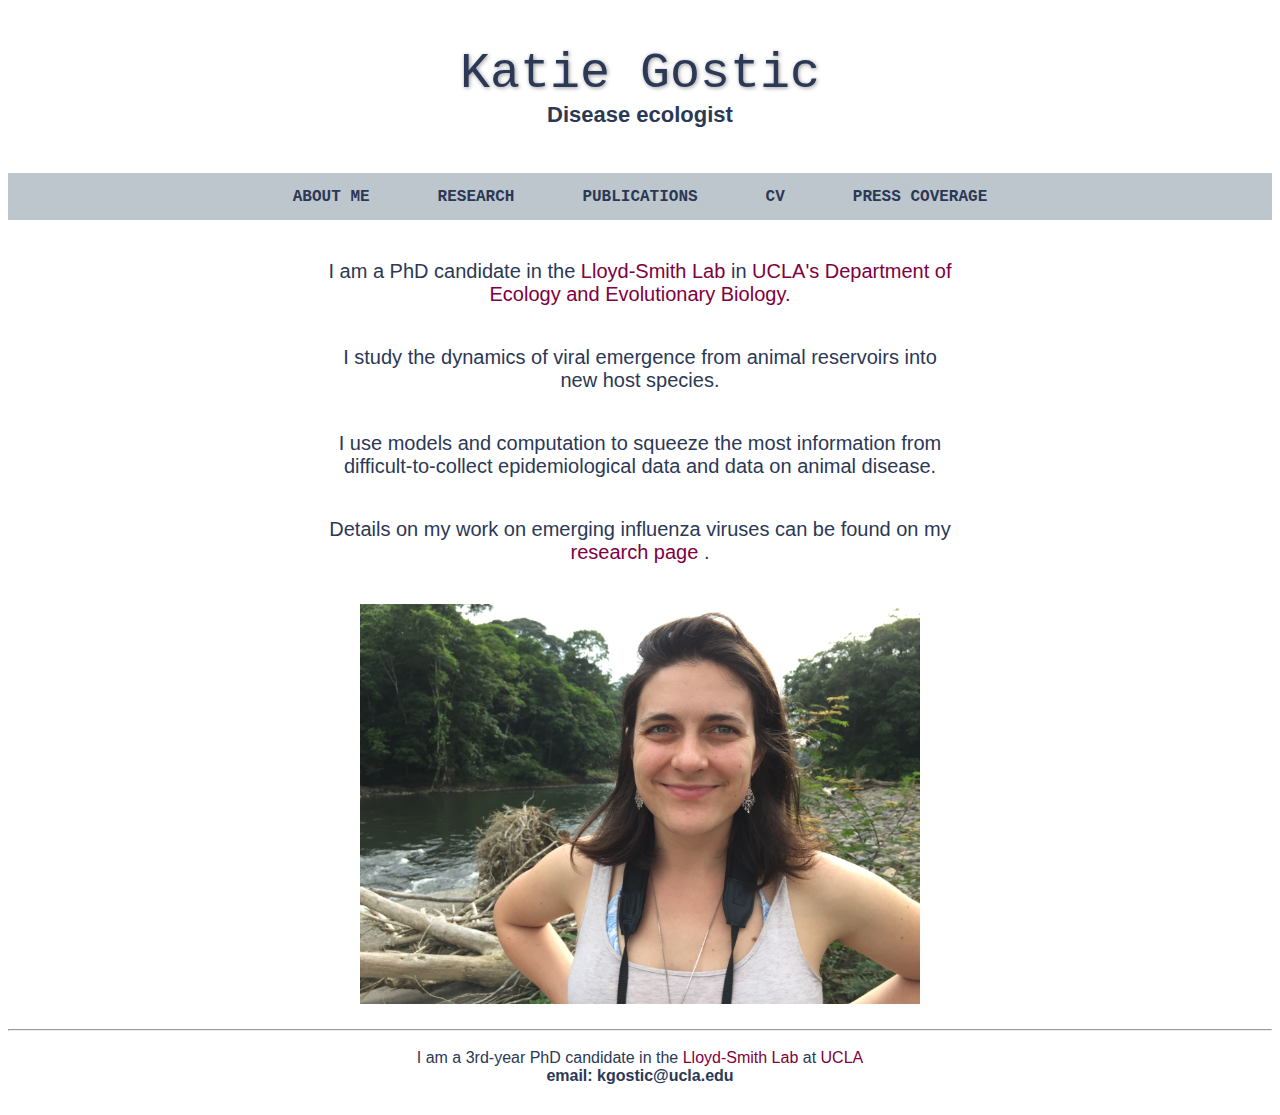
==== aboutme.html @ 04856c0e "Cari's edits" ====
<!DOCTYPE html>
<html>
<head>
  <link rel="stylesheet" href="main.css">
</head>

<body>

  <a href = "index.html">
<div class="top_container">
    <h1> Katie Gostic </h1>
    <h2> Disease ecologist </h2>
</div>
  </a>

<div class="topnav_container">
<ul class="topnav">
  <li><a href="aboutme.html">About me</a></li>
  <li><a href="research.html">Research</a></li>
  <li><a href="publications.html">Publications</a></li>
  <li><a href="cv.htlm">CV</a></li>
  <li><a href="press.html">Press Coverage</a></li>
</ul>
</div>


<p> I am a PhD candidate in the <a href = "https://www.eeb.ucla.edu/Faculty/lloydsmith/">Lloyd-Smith Lab</a> in <a href = "https://www.eeb.ucla.edu/">UCLA's Department of Ecology and Evolutionary Biology.</a> </p>

<p> I study the dynamics of viral emergence from animal reservoirs into new host species. </p>

<p> I use models and computation to squeeze the most information from difficult-to-collect epidemiological data and data on animal disease. </p>

<p> Details on  my work on emerging influenza viruses can be found on my <a href = "research.html"> research page </a>. </p>

<div class = "img_center">
  <img src = "katie_river.jpeg" style = "width:35em; height:25em;"></img>
</div>





<div style="margin-bottom:20px;">
  <hr>
  <p class="plain" style="text-align:center;"> 
    I am a 3rd-year PhD candidate in the <a href = "https://www.eeb.ucla.edu/Faculty/lloydsmith/">Lloyd-Smith Lab</a> at <a href = "https://www.eeb.ucla.edu/">UCLA</a> <br>
    <b>email: kgostic@ucla.edu</b>
  </p>
<div>


</body>
</html>
---- main.css ----
/* Style heading text */
h1 {
  color: #2B3856;
  font-size: 50px;  
  font-family: "Courier New", Courier, monospace; 
  text-align: center;
  text-shadow: 1px 1px 4px #999999;
  padding: 0px;
  margin: 0px;
  font-weight: normal;
}

h2 {
  font-size: 22px;
  font-family: Verdana, Geneva, sans-serif;
  color: #2B3856;
  text-align: center;
  padding: 0px;
  margin: 0px;
}

h2.research {
  font-size: 22px;
  font-family: Verdana, Geneva, sans-serif;
  color: #2B3856;
  text-align: center;
  padding: 0px;
  margin: 40px 25%;
}

h3 {
  font-size: 18px;
  font-weight: bold;
  font-family: Verdana, Geneva, sans-serif;
  color: #2B3856;
  text-align: center;
  padding: 0px;
  margin: 30px 0px;
}

p {
  font-size: 20px;
  font-family: Verdana, Geneva, sans-serif;
  color: #2B3856;
  text-align: center;
  padding: 0px;
  margin: 40px 25%; 
}

p.plain {
  font-size: 16px;
  font-family: Verdana, Geneva, sans-serif;
  color: #2B3856;
  text-align: left;
  padding: 10px;
  margin: 0px; 
}

p.aboutme {
  font-size: 18px;
  font-family: Verdana, Geneva, sans-serif;
  color: #2B3856;
  text-align: center;
  padding: 0px;
  margin: 40px 25%; 
}

p.pubs {
  font-size: 18px;
  font-family: Verdana, Geneva, sans-serif;
  color: #2B3856;
  text-align: left;
  padding: 0px;
  margin: 40px 25%; 
}

p.caption{
  font-size:12px; 
  padding:0px; 
  margin:0px;"
  font-family: Verdana, Geneva, sans-serif;
  color: #2B3856;
  text-align: left;
}

a {
  text-decoration: none;
  color:   #800040
}


a:hover h1, a:hover, a:hover h2{
  color: #bcc6cc;
}

a:hover .research-center-2col {
  background-color: #2B3856;
}

a:hover .research-center-2col h2, a:hover .research-center-2col p {
  color: white;
}

a:hover .research-center-1col {
  background-color: #2B3856;
}

a:hover .research-center-1col h2, a:hover .research-center-1col p {
  color: white;
}



/* Style space around heading text */
.top_container {
padding: 15px 50px;
margin: 30px 25%;
}


/* STYLE THE SPACING AROUND EACH ELEMENT IN THE TOPNAV LIST */
/* Make the options display side-by-side (block would insert line breaks between each button) */
.topnav_container ul li { 
  display: inline; 
  padding: 1em 2em;
}


/* Add pading to the navbar container */
.topnav_container ul li { 

}

/* Style the buttons while hovering over the link */
.topnav_container ul li a:hover {
    color: white;
    text-decoration: none; /* This removes underline */
}

/* STYLE THE ACTUAL TOPNAV LIST */
.topnav { 
    list-style-type: none;   /* Remove bullet symbols */
    margin: 0px;
    padding: 14px 0px;
    overflow: hidden; /* What to do when the screen gets too narrow */
    background-color: #bcc6cc;
}

ul.topnav{ 
  text-align: center; 
}


ul.topnav li a {
    display: inline-block;
    text-align: center;
    color: #2B3856;
    font-family: "Courier New", Courier, monospace;
    font-size: 18 px;
    font-weight: bold;
    text-transform: uppercase;
}

.img_center {
    margin: 25px;
    width: 35em;
    height: 25em;
    display: block;
    margin-left: auto;
    margin-right: auto;
}

.first_col {
    min-width: 300px;
    max-width:400px;
    height:400px;
    float:left;
    margin-left:200px;
    margin-bottom: 150px;
    border: solid black;
}

.second_col {
    min-width: 300px; 
    max-width:400px;
    height: 400px;
    float:left;
    margin-left:200px;
    margin-bottom: 150px;
    border: solid black;
}

 /* Define column setup for research page icons */
.research-edge-col   { 
  width: 16%; 
  float: left; 
  min-height: 200px; 
}

.research-center-1col { 
  width: 62%;
  margin: 1% 2% 0% 2%; 
  float: left; 
  min-height: 200px; 
}

.research-center-2col { 
  width: 29%;
  margin: 1% 2% 0% 2%; 
  float: left; 
  min-height: 200px; 
}

.row::after {
    content: "";
    clear: both;
    display: block;
    width: 100%;
}
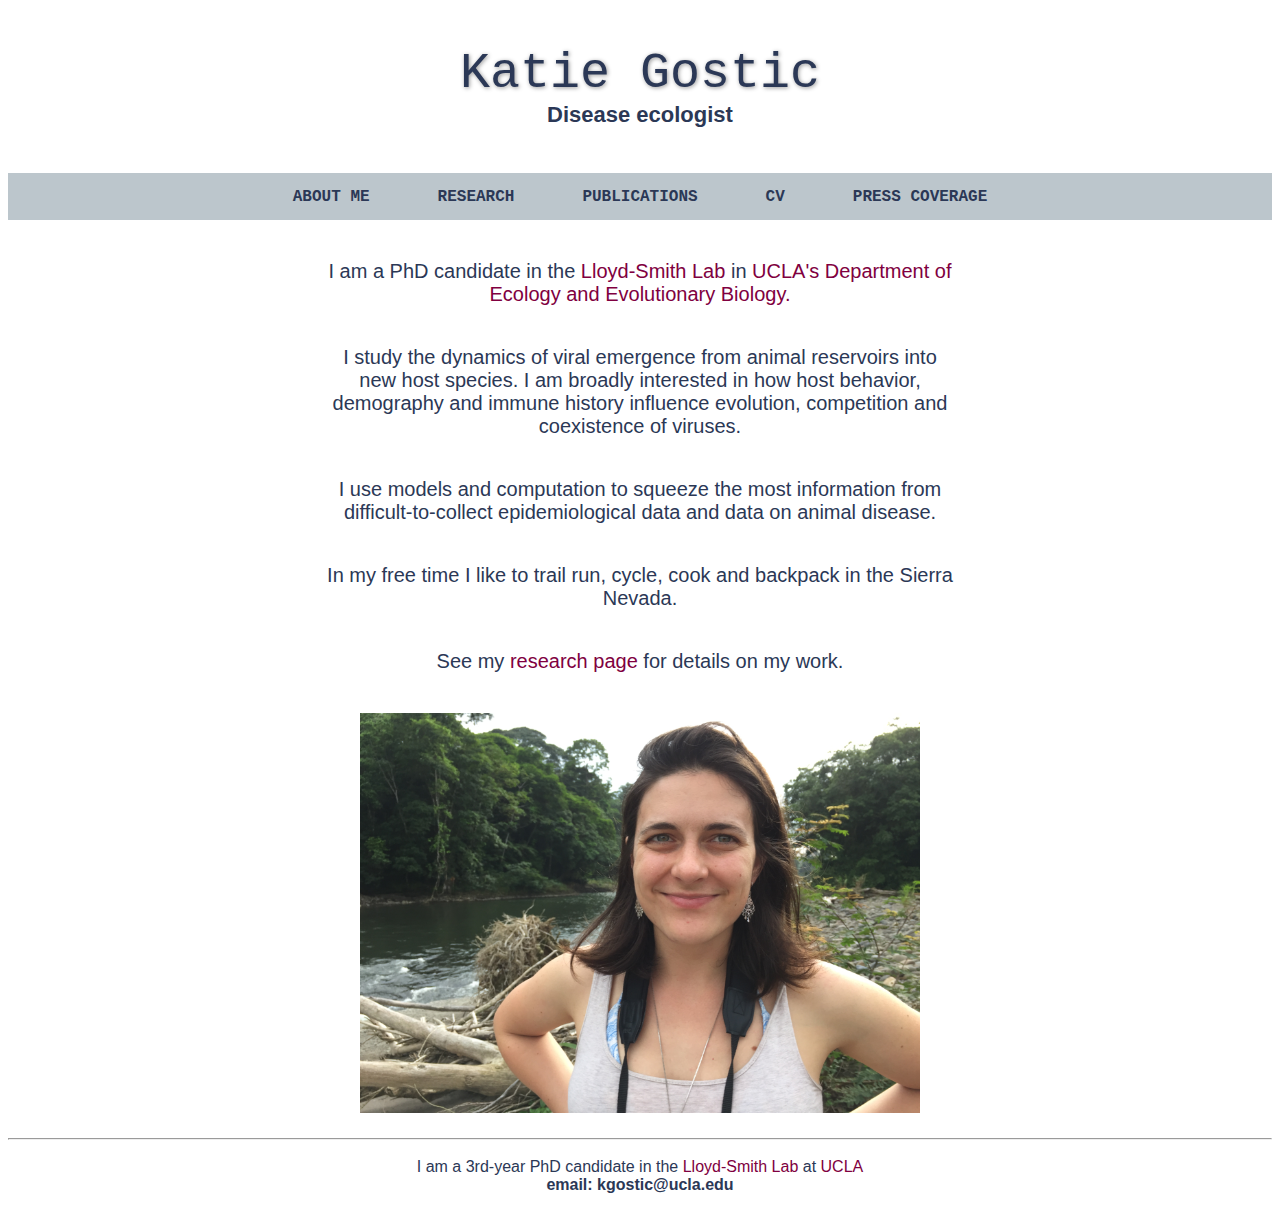
==== commit f6f47d8a: "Changed about" ====
--- a/aboutme.html
+++ b/aboutme.html
@@ -18,7 +18,7 @@
   <li><a href="aboutme.html">About me</a></li>
   <li><a href="research.html">Research</a></li>
   <li><a href="publications.html">Publications</a></li>
-  <li><a href="cv.htlm">CV</a></li>
+  <li><a href="cv.html">CV</a></li>
   <li><a href="press.html">Press Coverage</a></li>
 </ul>
 </div>
@@ -26,11 +26,13 @@
 
 <p> I am a PhD candidate in the <a href = "https://www.eeb.ucla.edu/Faculty/lloydsmith/">Lloyd-Smith Lab</a> in <a href = "https://www.eeb.ucla.edu/">UCLA's Department of Ecology and Evolutionary Biology.</a> </p>
 
-<p> I study the dynamics of viral emergence from animal reservoirs into new host species. </p>
+<p> I study the dynamics of viral emergence from animal reservoirs into new host species. I am broadly interested in how host behavior, demography and immune history influence evolution, competition and coexistence of viruses.</p>
 
 <p> I use models and computation to squeeze the most information from difficult-to-collect epidemiological data and data on animal disease. </p>
 
-<p> Details on  my work on emerging influenza viruses can be found on my <a href = "research.html"> research page </a>. </p>
+<p> In my free time I like to trail run, cycle, cook and backpack in the Sierra Nevada. </p> 
+
+<p> See my <a href = "research.html"> research page </a> for details on my work. </p>
 
 <div class = "img_center">
   <img src = "katie_river.jpeg" style = "width:35em; height:25em;"></img>
--- a/main.css
+++ b/main.css
@@ -94,20 +94,22 @@
 }
 
 a:hover .research-center-2col {
-  background-color: #2B3856;
-}
+  background-color: #bcc6cc;
+}
+
 
 a:hover .research-center-2col h2, a:hover .research-center-2col p {
-  color: white;
+  color: #2B3856;
 }
 
 a:hover .research-center-1col {
-  background-color: #2B3856;
-}
+  background-color: #bcc6cc;
+}
+
 
 a:hover .research-center-1col h2, a:hover .research-center-1col p {
-  color: white;
-}
+  color: #2B3856;
+} 
 
 
 
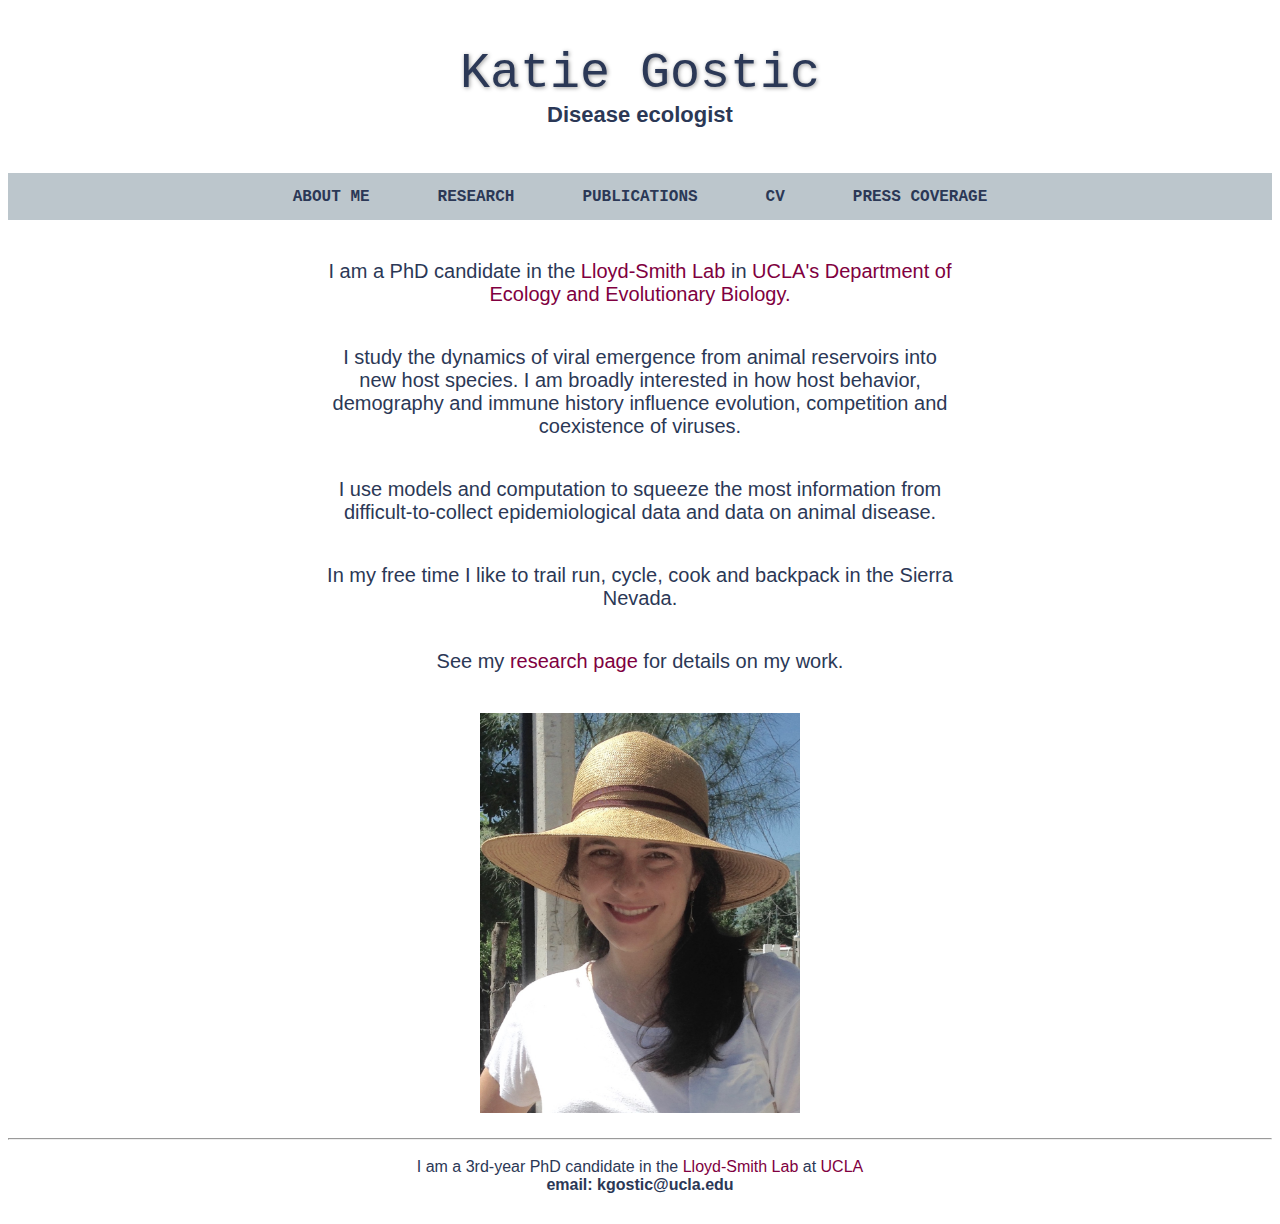
==== commit c79c2a96: "Figure centering" ====
--- a/aboutme.html
+++ b/aboutme.html
@@ -35,7 +35,7 @@
 <p> See my <a href = "research.html"> research page </a> for details on my work. </p>
 
 <div class = "img_center">
-  <img src = "katie_river.jpeg" style = "width:35em; height:25em;"></img>
+  <img src = "katie_river.jpeg" style = "width:20em; height:25em;"></img>
 </div>
 
 
--- a/main.css
+++ b/main.css
@@ -165,7 +165,7 @@
 
 .img_center {
     margin: 25px;
-    width: 35em;
+    width: 20em;
     height: 25em;
     display: block;
     margin-left: auto;
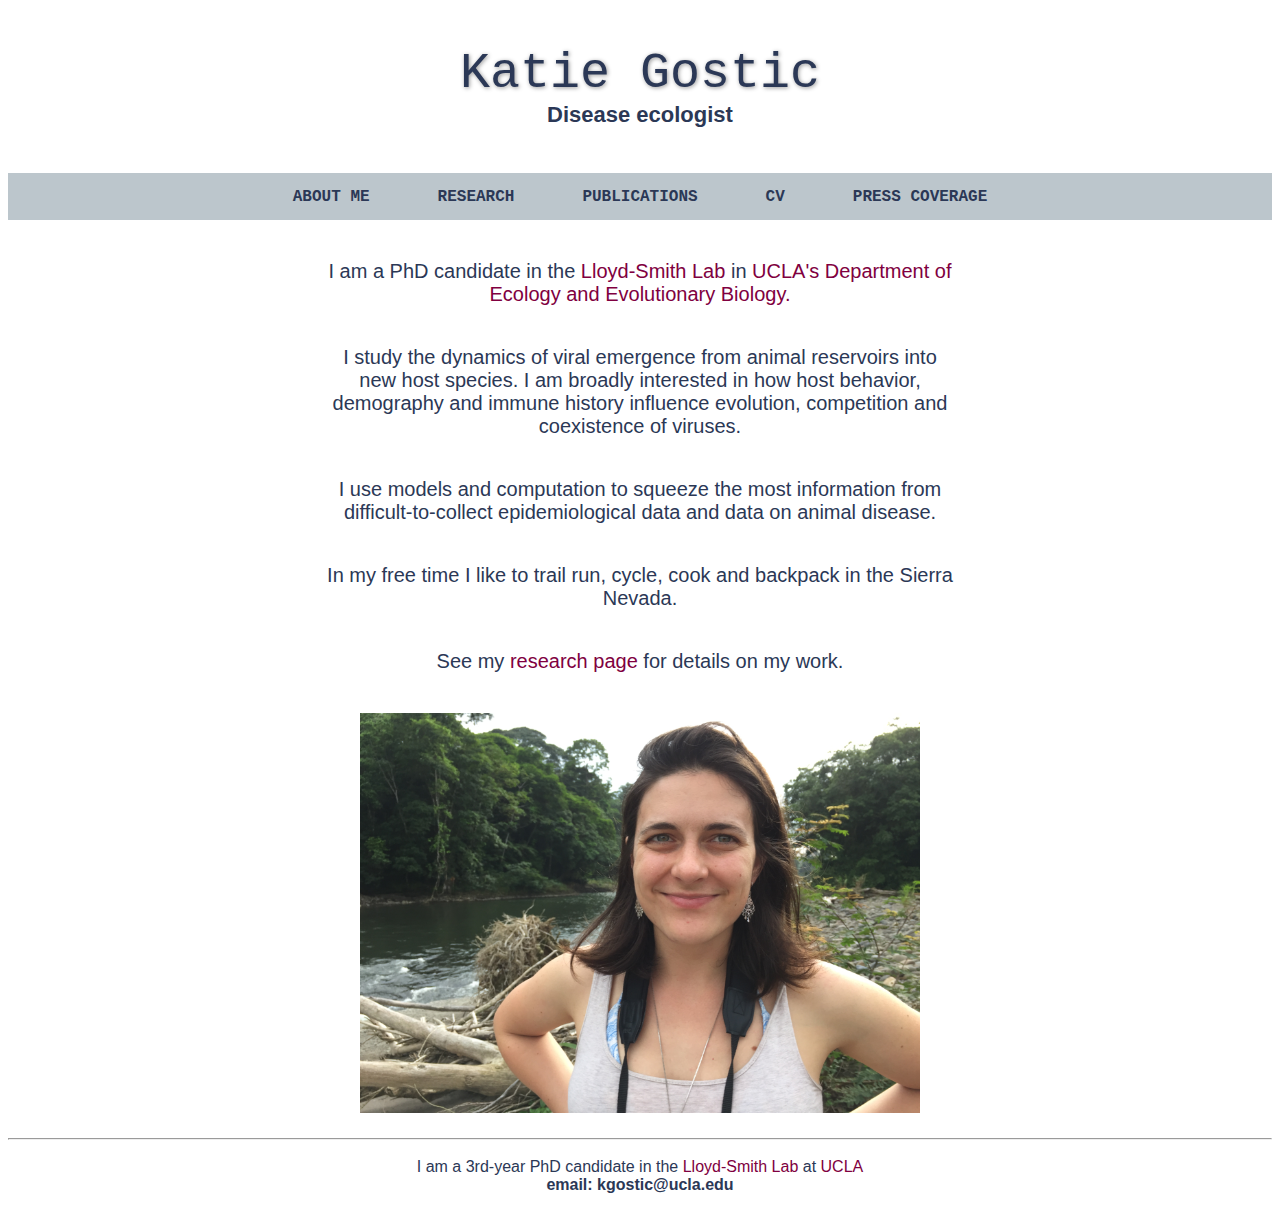
==== commit 61598c21: "Fixed an issue with photo size on the aboutme page" ====
--- a/aboutme.html
+++ b/aboutme.html
@@ -1,56 +1,56 @@
-<!DOCTYPE html>
-<html>
-<head>
-  <link rel="stylesheet" href="main.css">
-</head>
-
-<body>
-
-  <a href = "index.html">
-<div class="top_container">
-    <h1> Katie Gostic </h1>
-    <h2> Disease ecologist </h2>
-</div>
-  </a>
-
-<div class="topnav_container">
-<ul class="topnav">
-  <li><a href="aboutme.html">About me</a></li>
-  <li><a href="research.html">Research</a></li>
-  <li><a href="publications.html">Publications</a></li>
-  <li><a href="cv.html">CV</a></li>
-  <li><a href="press.html">Press Coverage</a></li>
-</ul>
-</div>
-
-
-<p> I am a PhD candidate in the <a href = "https://www.eeb.ucla.edu/Faculty/lloydsmith/">Lloyd-Smith Lab</a> in <a href = "https://www.eeb.ucla.edu/">UCLA's Department of Ecology and Evolutionary Biology.</a> </p>
-
-<p> I study the dynamics of viral emergence from animal reservoirs into new host species. I am broadly interested in how host behavior, demography and immune history influence evolution, competition and coexistence of viruses.</p>
-
-<p> I use models and computation to squeeze the most information from difficult-to-collect epidemiological data and data on animal disease. </p>
-
-<p> In my free time I like to trail run, cycle, cook and backpack in the Sierra Nevada. </p> 
-
-<p> See my <a href = "research.html"> research page </a> for details on my work. </p>
-
-<div class = "img_center">
-  <img src = "katie_river.jpeg" style = "width:20em; height:25em;"></img>
-</div>
-
-
-
-
-
-<div style="margin-bottom:20px;">
-  <hr>
-  <p class="plain" style="text-align:center;"> 
-    I am a 3rd-year PhD candidate in the <a href = "https://www.eeb.ucla.edu/Faculty/lloydsmith/">Lloyd-Smith Lab</a> at <a href = "https://www.eeb.ucla.edu/">UCLA</a> <br>
-    <b>email: kgostic@ucla.edu</b>
-  </p>
-<div>
-
-
-</body>
-</html>
-
+<!DOCTYPE html>
+<html>
+<head>
+  <link rel="stylesheet" href="main.css">
+</head>
+
+<body>
+
+  <a href = "index.html">
+<div class="top_container">
+    <h1> Katie Gostic </h1>
+    <h2> Disease ecologist </h2>
+</div>
+  </a>
+
+<div class="topnav_container">
+<ul class="topnav">
+  <li><a href="aboutme.html">About me</a></li>
+  <li><a href="research.html">Research</a></li>
+  <li><a href="publications.html">Publications</a></li>
+  <li><a href="cv.html">CV</a></li>
+  <li><a href="press.html">Press Coverage</a></li>
+</ul>
+</div>
+
+
+<p> I am a PhD candidate in the <a href = "https://www.eeb.ucla.edu/Faculty/lloydsmith/">Lloyd-Smith Lab</a> in <a href = "https://www.eeb.ucla.edu/">UCLA's Department of Ecology and Evolutionary Biology.</a> </p>
+
+<p> I study the dynamics of viral emergence from animal reservoirs into new host species. I am broadly interested in how host behavior, demography and immune history influence evolution, competition and coexistence of viruses.</p>
+
+<p> I use models and computation to squeeze the most information from difficult-to-collect epidemiological data and data on animal disease. </p>
+
+<p> In my free time I like to trail run, cycle, cook and backpack in the Sierra Nevada. </p> 
+
+<p> See my <a href = "research.html"> research page </a> for details on my work. </p>
+
+<div class = "img_center">
+  <img src = "katie_river.jpeg" style = "width:35em; height:25em;"></img>
+</div>
+
+
+
+
+
+<div style="margin-bottom:20px;">
+  <hr>
+  <p class="plain" style="text-align:center;"> 
+    I am a 3rd-year PhD candidate in the <a href = "https://www.eeb.ucla.edu/Faculty/lloydsmith/">Lloyd-Smith Lab</a> at <a href = "https://www.eeb.ucla.edu/">UCLA</a> <br>
+    <b>email: kgostic@ucla.edu</b>
+  </p>
+<div>
+
+
+</body>
+</html>
+
--- a/main.css
+++ b/main.css
@@ -165,7 +165,7 @@
 
 .img_center {
     margin: 25px;
-    width: 20em;
+    width: 35em;
     height: 25em;
     display: block;
     margin-left: auto;
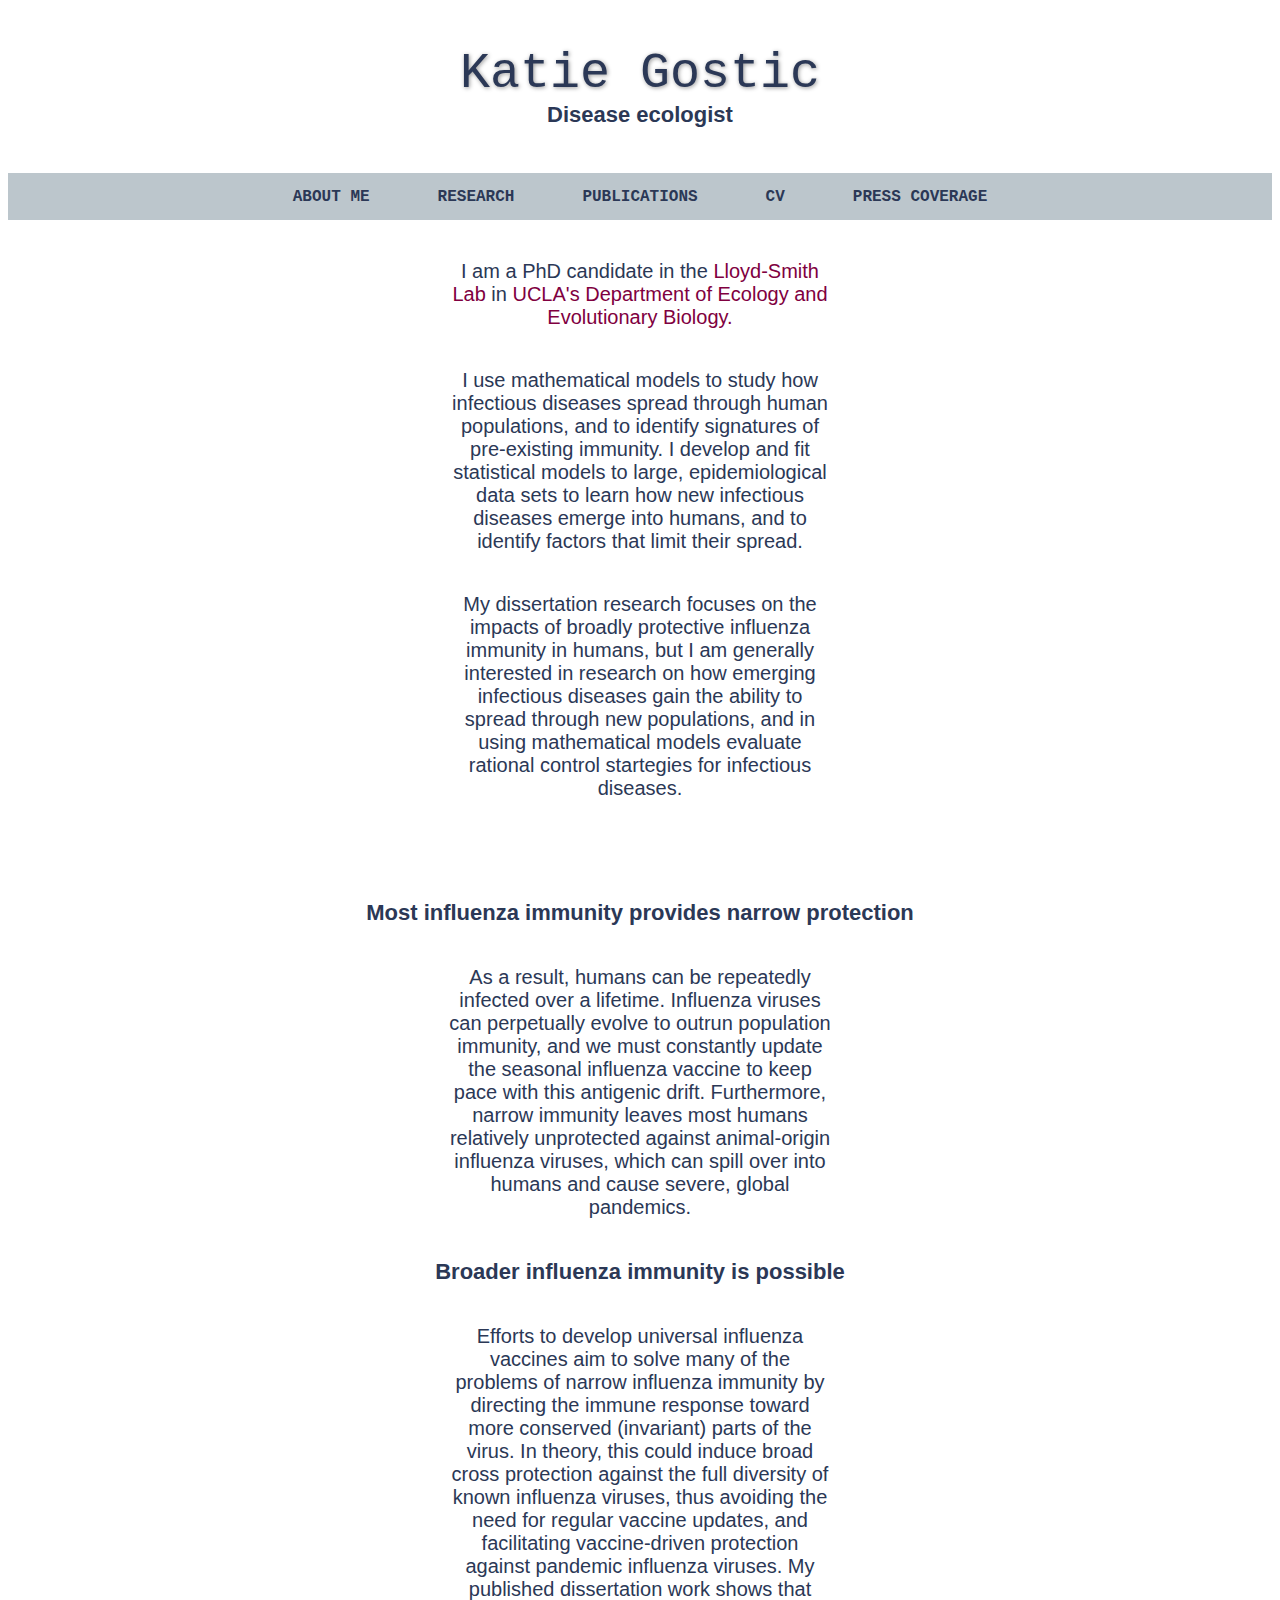
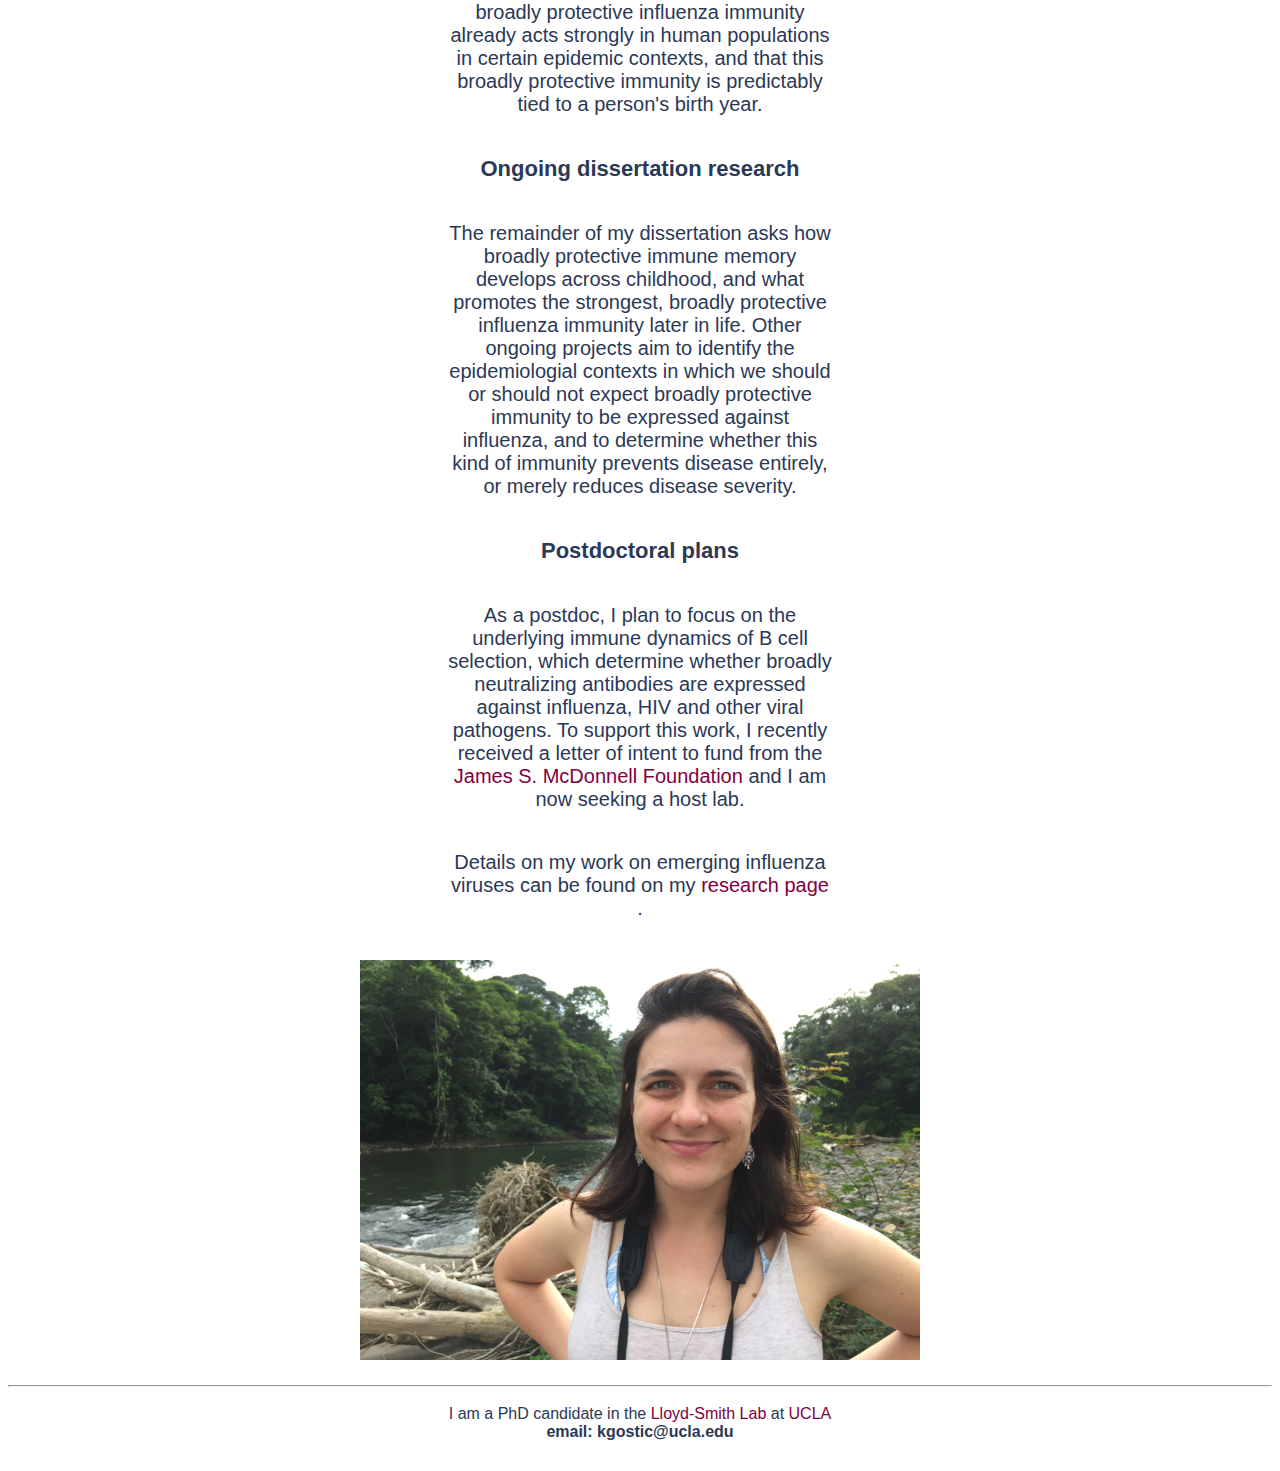
==== commit 8bd07f3b: "webiste update, Nove 2018" ====
--- a/aboutme.html
+++ b/aboutme.html
@@ -1,56 +1,66 @@
-<!DOCTYPE html>
-<html>
-<head>
-  <link rel="stylesheet" href="main.css">
-</head>
-
-<body>
-
-  <a href = "index.html">
-<div class="top_container">
-    <h1> Katie Gostic </h1>
-    <h2> Disease ecologist </h2>
-</div>
-  </a>
-
-<div class="topnav_container">
-<ul class="topnav">
-  <li><a href="aboutme.html">About me</a></li>
-  <li><a href="research.html">Research</a></li>
-  <li><a href="publications.html">Publications</a></li>
-  <li><a href="cv.html">CV</a></li>
-  <li><a href="press.html">Press Coverage</a></li>
-</ul>
-</div>
-
-
-<p> I am a PhD candidate in the <a href = "https://www.eeb.ucla.edu/Faculty/lloydsmith/">Lloyd-Smith Lab</a> in <a href = "https://www.eeb.ucla.edu/">UCLA's Department of Ecology and Evolutionary Biology.</a> </p>
-
-<p> I study the dynamics of viral emergence from animal reservoirs into new host species. I am broadly interested in how host behavior, demography and immune history influence evolution, competition and coexistence of viruses.</p>
-
-<p> I use models and computation to squeeze the most information from difficult-to-collect epidemiological data and data on animal disease. </p>
-
-<p> In my free time I like to trail run, cycle, cook and backpack in the Sierra Nevada. </p> 
-
-<p> See my <a href = "research.html"> research page </a> for details on my work. </p>
-
-<div class = "img_center">
-  <img src = "katie_river.jpeg" style = "width:35em; height:25em;"></img>
-</div>
-
-
-
-
-
-<div style="margin-bottom:20px;">
-  <hr>
-  <p class="plain" style="text-align:center;"> 
-    I am a 3rd-year PhD candidate in the <a href = "https://www.eeb.ucla.edu/Faculty/lloydsmith/">Lloyd-Smith Lab</a> at <a href = "https://www.eeb.ucla.edu/">UCLA</a> <br>
-    <b>email: kgostic@ucla.edu</b>
-  </p>
-<div>
-
-
-</body>
-</html>
-
+<!DOCTYPE html>
+<html>
+<head>
+  <link rel="stylesheet" href="main.css">
+</head>
+
+<body>
+
+  <a href = "index.html">
+<div class="top_container">
+    <h1> Katie Gostic </h1>
+    <h2> Disease ecologist </h2>
+</div>
+  </a>
+
+<div class="topnav_container">
+<ul class="topnav">
+  <li><a href="aboutme.html">About me</a></li>
+  <li><a href="research.html">Research</a></li>
+  <li><a href="publications.html">Publications</a></li>
+  <li><a href="cv.htlm">CV</a></li>
+  <li><a href="press.html">Press Coverage</a></li>
+</ul>
+</div>
+
+
+<p> I am a PhD candidate in the <a href = "https://www.eeb.ucla.edu/Faculty/lloydsmith/">Lloyd-Smith Lab</a> in <a href = "https://www.eeb.ucla.edu/">UCLA's Department of Ecology and Evolutionary Biology.</a> </p>
+
+<p> I use mathematical models to study how infectious diseases spread through human populations, and to identify signatures of pre-existing immunity. I develop and fit statistical models to large, epidemiological data sets to learn how new infectious diseases emerge into humans, and to identify factors that limit their spread.</p>
+
+<p style="margin-bottom:100px">My dissertation research focuses on the impacts of broadly protective influenza immunity in humans, but I am generally interested in research on how emerging infectious diseases gain the ability to spread through new populations, and in using mathematical models evaluate rational control startegies for infectious diseases.</p>
+
+<h2 class = "research"> Most influenza immunity provides narrow protection </h2>
+<p> As a result, humans can be repeatedly infected over a lifetime. Influenza viruses can perpetually evolve to outrun population immunity, and we must constantly update the seasonal influenza vaccine to keep pace with this antigenic drift. Furthermore, narrow immunity leaves most humans relatively unprotected against animal-origin influenza viruses, which can spill over into humans and cause severe, global pandemics.  </p>
+
+<h2 class = "research"> Broader influenza immunity is possible </h2>
+<p> Efforts to develop universal influenza vaccines aim to solve many of the problems of narrow influenza immunity by directing the immune response toward more conserved (invariant) parts of the virus. In theory, this could induce broad cross protection against the full diversity of known influenza viruses, thus avoiding the need for regular vaccine updates, and facilitating vaccine-driven protection against pandemic influenza viruses. My published dissertation work shows that broadly protective influenza immunity already acts strongly in human populations in certain epidemic contexts, and that this broadly protective immunity is predictably tied to a person's birth year.  </p>
+
+<h2 class = "research"> Ongoing dissertation research </h2>
+<p>  The remainder of my dissertation asks how broadly protective immune memory develops across childhood, and what promotes the strongest, broadly protective influenza immunity later in life. Other ongoing projects aim to identify the epidemiologial contexts in which we should or should not expect broadly protective immunity to be expressed against influenza, and to determine whether this kind of immunity prevents disease entirely, or merely reduces disease severity.  </p>
+
+<h2 class = "research"> Postdoctoral plans </h2>
+<p> As a postdoc, I plan to focus on the underlying immune dynamics of B cell selection, which determine whether broadly neutralizing antibodies are expressed against influenza, HIV and other viral pathogens. To support this work, I recently received a letter of intent to fund from the <a href = "https://www.jsmf.org/apply/fellowship/"> James S. McDonnell Foundation </a> and I am now seeking a host lab. </p>
+
+<p> Details on  my work on emerging influenza viruses can be found on my <a href = "research.html"> research page </a>. </p>
+
+<div class = "img_center">
+  <img src = "katie_river.jpeg" style = "width:35em; height:25em;"></img>
+</div>
+
+
+
+
+
+<div style="margin-bottom:20px;">
+  <hr>
+  <p class="plain" style="text-align:center;"> 
+    I am a PhD candidate in the <a href = "https://www.eeb.ucla.edu/Faculty/lloydsmith/">Lloyd-Smith Lab</a> at <a href = "https://www.eeb.ucla.edu/">UCLA</a> <br>
+    <b>email: kgostic@ucla.edu</b>
+  </p>
+<div>
+
+
+</body>
+</html>
+
--- a/main.css
+++ b/main.css
@@ -25,7 +25,7 @@
   color: #2B3856;
   text-align: center;
   padding: 0px;
-  margin: 40px 25%;
+  margin: 40px 15em;
 }
 
 h3 {
@@ -44,7 +44,7 @@
   color: #2B3856;
   text-align: center;
   padding: 0px;
-  margin: 40px 25%; 
+  margin: 40px 22em; 
 }
 
 p.plain {
@@ -62,7 +62,7 @@
   color: #2B3856;
   text-align: center;
   padding: 0px;
-  margin: 40px 25%; 
+  margin: 40px 25em; 
 }
 
 p.pubs {
@@ -71,7 +71,7 @@
   color: #2B3856;
   text-align: left;
   padding: 0px;
-  margin: 40px 25%; 
+  margin: 40px 20em; 
 }
 
 p.caption{
@@ -94,29 +94,27 @@
 }
 
 a:hover .research-center-2col {
-  background-color: #bcc6cc;
-}
-
+  background-color: #2B3856;
+}
 
 a:hover .research-center-2col h2, a:hover .research-center-2col p {
-  color: #2B3856;
+  color: white;
 }
 
 a:hover .research-center-1col {
-  background-color: #bcc6cc;
-}
-
+  background-color: #2B3856;
+}
 
 a:hover .research-center-1col h2, a:hover .research-center-1col p {
-  color: #2B3856;
-} 
+  color: white;
+}
 
 
 
 /* Style space around heading text */
 .top_container {
 padding: 15px 50px;
-margin: 30px 25%;
+margin: 30px 25em;
 }
 
 
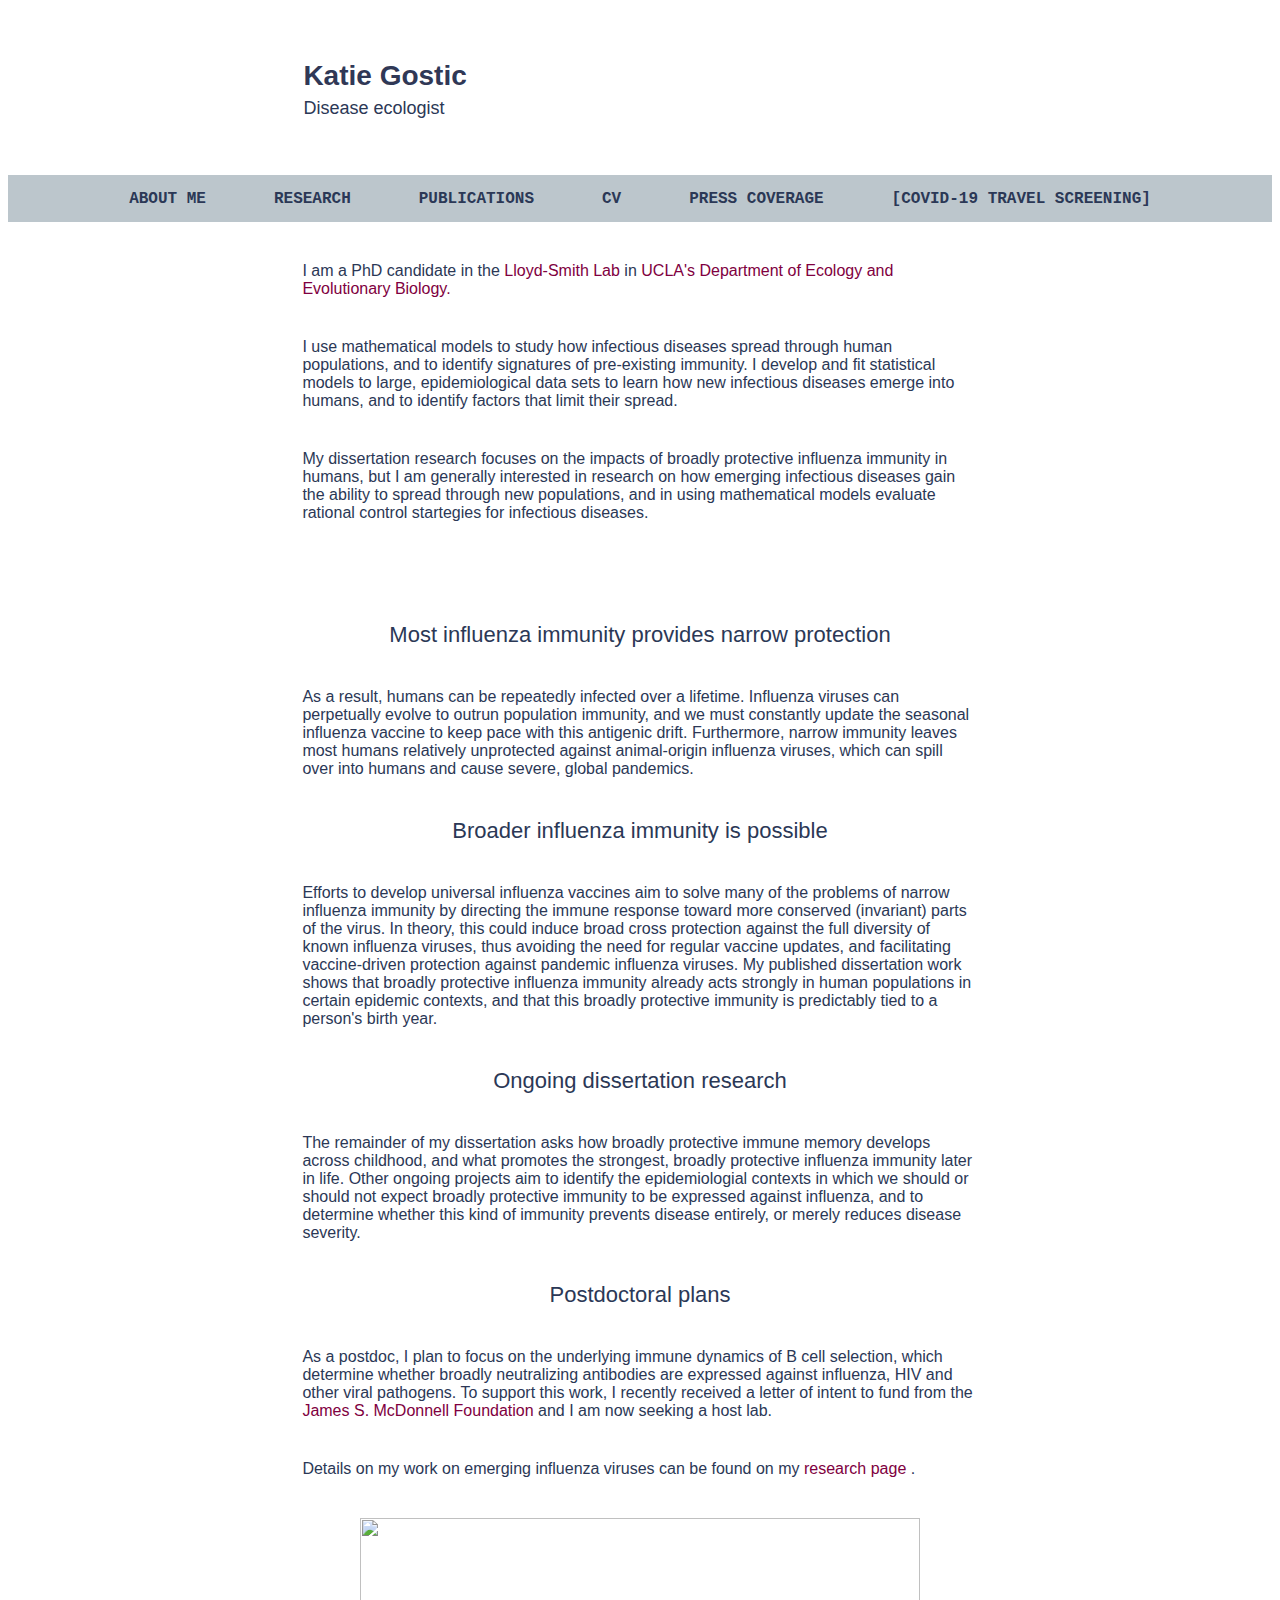
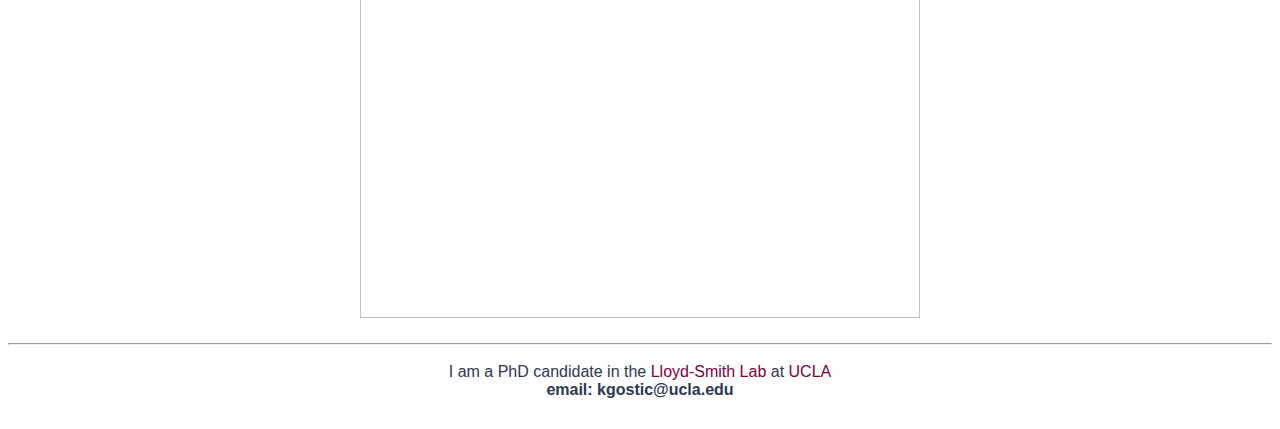
==== commit 65f9dafc: "updated revised COVID-19 site" ====
--- a/aboutme.html
+++ b/aboutme.html
@@ -20,6 +20,7 @@
   <li><a href="publications.html">Publications</a></li>
   <li><a href="cv.htlm">CV</a></li>
   <li><a href="press.html">Press Coverage</a></li>
+  <li><a href="https://kgostic.github.io/traveller_screening/">[COVID-19 Travel Screening]</a></li>
 </ul>
 </div>
 
--- a/main.css
+++ b/main.css
@@ -1,24 +1,24 @@
 /* Style heading text */
 h1 {
-  color: #2B3856;
-  font-size: 50px;  
-  font-family: "Courier New", Courier, monospace; 
-  text-align: center;
-  text-shadow: 1px 1px 4px #999999;
-  padding: 0px;
+  color: #303856;
+  font-size:28px;  
+  font-family: Verdana, Geneva, sans-serif;
+  text-align: left;
+  padding: 5px 1px;
+  margin: 0px;
+  font-weight: bold;
+}
+
+h2 {
+  font-size: 18px;
+  font-family: Verdana, Geneva, sans-serif;
+  color: #2B3856;
+  text-align: left;
+  padding: 1px 1px;
   margin: 0px;
   font-weight: normal;
 }
 
-h2 {
-  font-size: 22px;
-  font-family: Verdana, Geneva, sans-serif;
-  color: #2B3856;
-  text-align: center;
-  padding: 0px;
-  margin: 0px;
-}
-
 h2.research {
   font-size: 22px;
   font-family: Verdana, Geneva, sans-serif;
@@ -33,18 +33,18 @@
   font-weight: bold;
   font-family: Verdana, Geneva, sans-serif;
   color: #2B3856;
-  text-align: center;
-  padding: 0px;
-  margin: 30px 0px;
+  text-align: left;
+  padding: 0px;
+  margin: 30px 23vw 10px 20vw;
 }
 
 p {
-  font-size: 20px;
-  font-family: Verdana, Geneva, sans-serif;
-  color: #2B3856;
-  text-align: center;
-  padding: 0px;
-  margin: 40px 22em; 
+  font-size: 16px;
+  font-family: Verdana, Geneva, sans-serif;
+  color: #2B3856;
+  text-align: left;
+  padding: 0px;
+  margin: 40px 23vw; 
 }
 
 p.plain {
@@ -53,7 +53,7 @@
   color: #2B3856;
   text-align: left;
   padding: 10px;
-  margin: 0px; 
+  margin: 0px 23vw; 
 }
 
 p.aboutme {
@@ -62,7 +62,7 @@
   color: #2B3856;
   text-align: center;
   padding: 0px;
-  margin: 40px 25em; 
+  margin: 40px 23vw; 
 }
 
 p.pubs {
@@ -71,7 +71,7 @@
   color: #2B3856;
   text-align: left;
   padding: 0px;
-  margin: 40px 20em; 
+  margin: 20px 23vw; 
 }
 
 p.caption{
@@ -113,8 +113,8 @@
 
 /* Style space around heading text */
 .top_container {
-padding: 15px 50px;
-margin: 30px 25em;
+padding: 15px 0px;
+margin: 40px 23vw;
 }
 
 
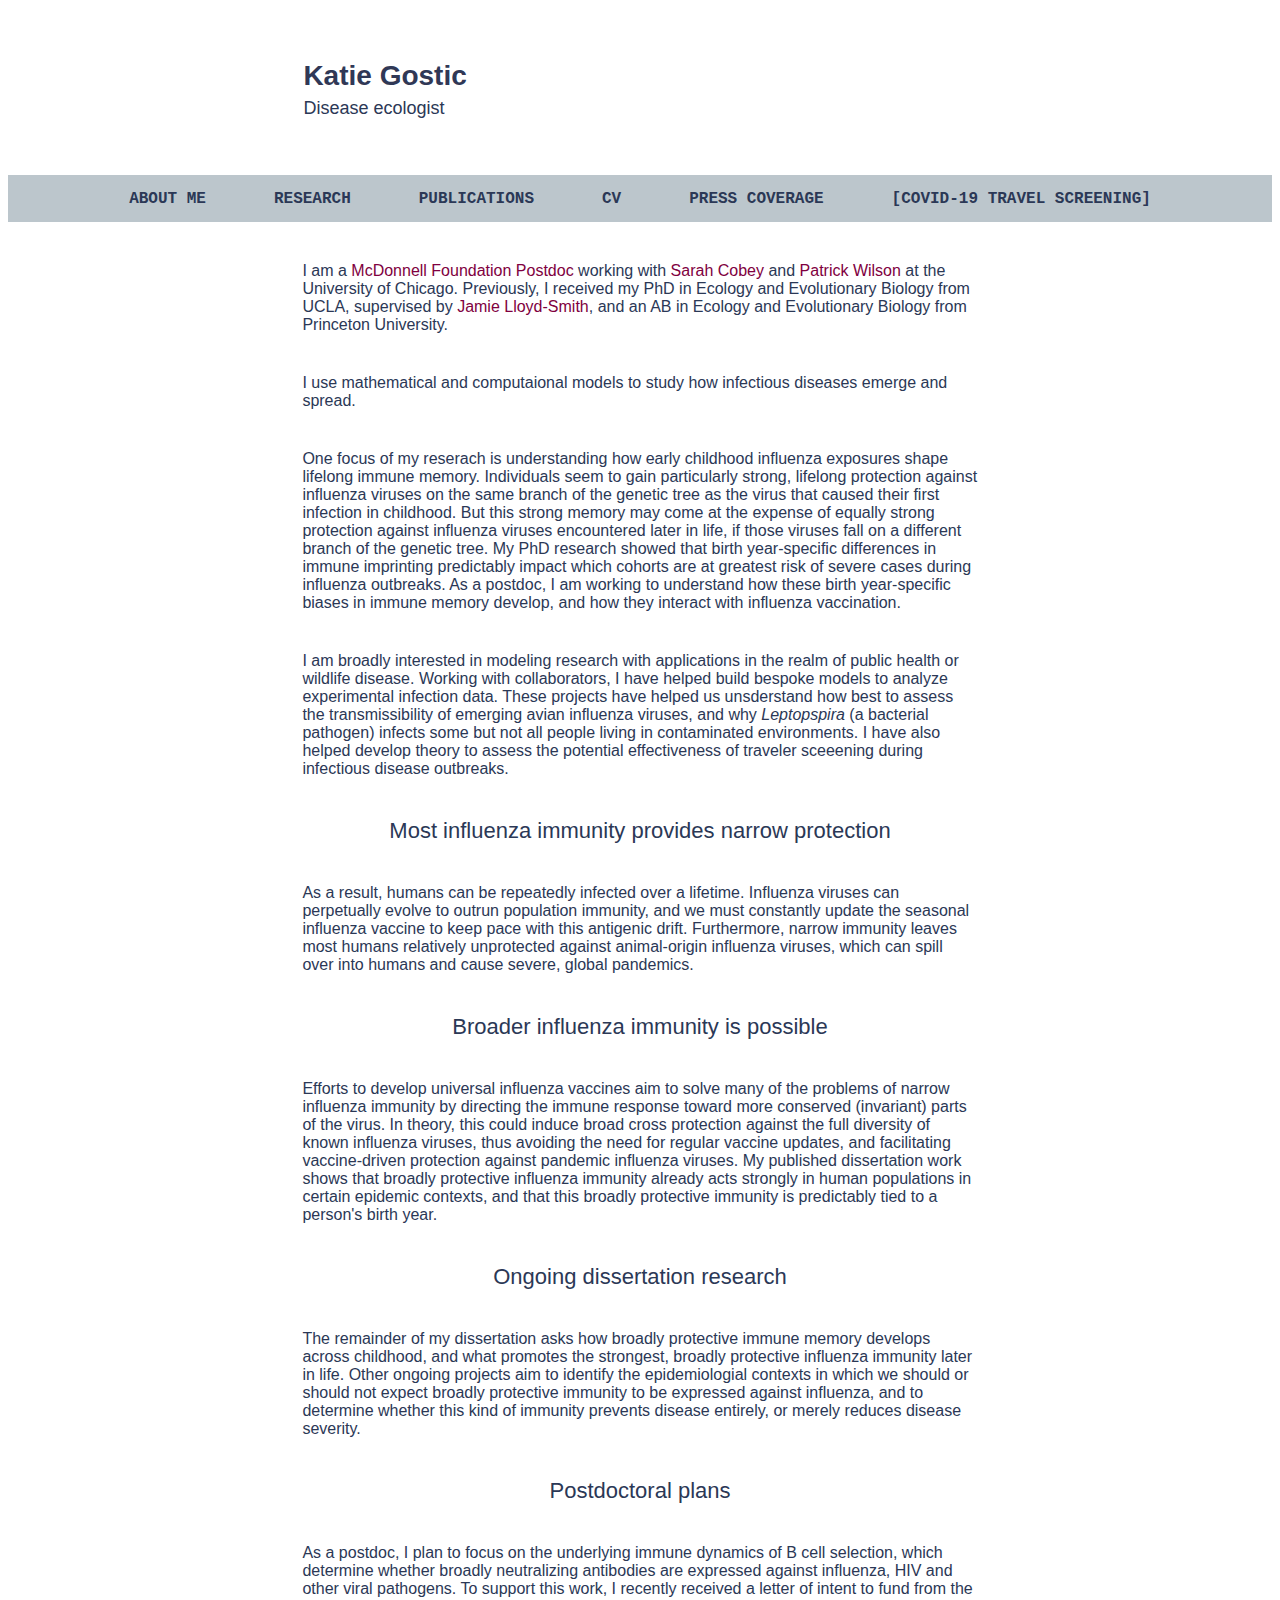
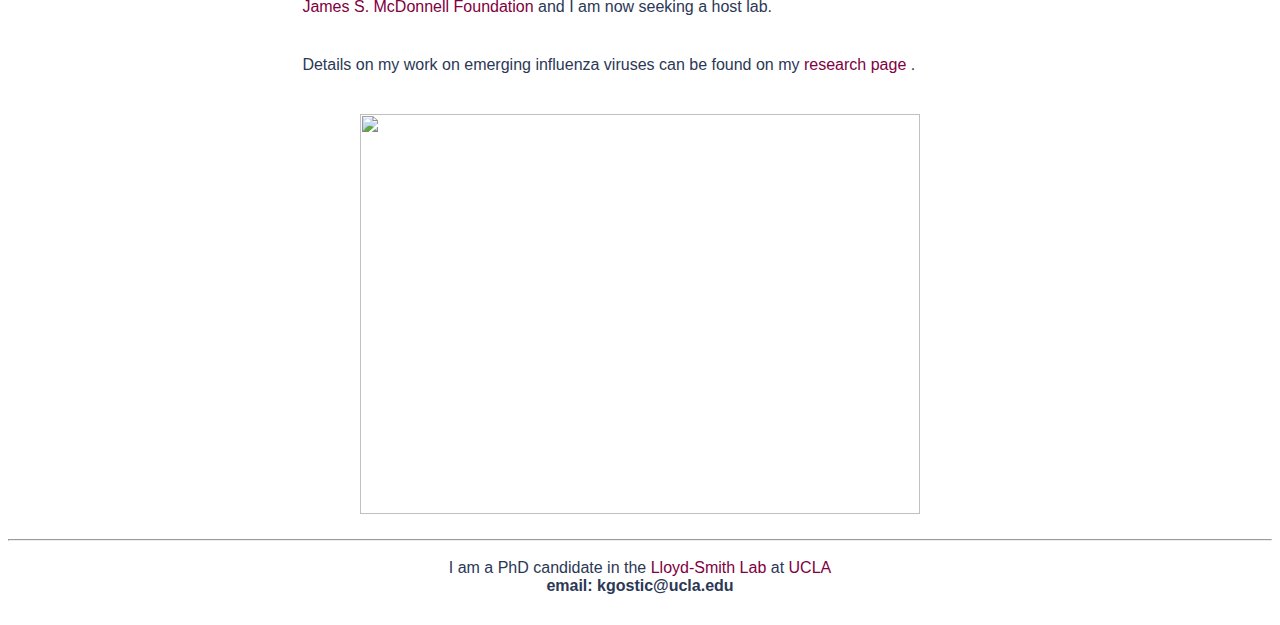
==== commit a3984beb: "Update aboutme.html" ====
--- a/aboutme.html
+++ b/aboutme.html
@@ -24,12 +24,14 @@
 </ul>
 </div>
 
+<p> I am a <a href = "https://www.jsmf.org/programs/cs/"> McDonnell Foundation Postdoc </a> working with <a href=""> Sarah Cobey </a> and <a href=""> Patrick Wilson </a> at the University of Chicago. Previously, I received my PhD in Ecology and Evolutionary Biology from UCLA, supervised by <a href="https://www.eeb.ucla.edu/Faculty/lloydsmith/"> Jamie Lloyd-Smith</a>, and an AB in Ecology and Evolutionary Biology from Princeton University. </p>
 
-<p> I am a PhD candidate in the <a href = "https://www.eeb.ucla.edu/Faculty/lloydsmith/">Lloyd-Smith Lab</a> in <a href = "https://www.eeb.ucla.edu/">UCLA's Department of Ecology and Evolutionary Biology.</a> </p>
+<p> I use mathematical and computaional models to study how infectious diseases emerge and spread. </p>
 
-<p> I use mathematical models to study how infectious diseases spread through human populations, and to identify signatures of pre-existing immunity. I develop and fit statistical models to large, epidemiological data sets to learn how new infectious diseases emerge into humans, and to identify factors that limit their spread.</p>
+<p> One focus of my reserach is understanding how early childhood influenza exposures shape lifelong immune memory. Individuals seem to gain particularly strong, lifelong protection against influenza viruses on the same branch of the genetic tree as the virus that caused their first infection in childhood. But this strong memory may come at the expense of equally strong protection against influenza viruses encountered later in life, if those viruses fall on a different branch of the genetic tree. My PhD research showed that birth year-specific differences in immune imprinting predictably impact which cohorts are at greatest risk of severe cases during influenza outbreaks. As a postdoc, I am working to understand how these birth year-specific biases in immune memory develop, and how they interact with influenza vaccination.</p>
 
-<p style="margin-bottom:100px">My dissertation research focuses on the impacts of broadly protective influenza immunity in humans, but I am generally interested in research on how emerging infectious diseases gain the ability to spread through new populations, and in using mathematical models evaluate rational control startegies for infectious diseases.</p>
+<p> I am broadly interested in modeling research with applications in the realm of public health or wildlife disease. Working with collaborators, I have helped build bespoke models to analyze experimental infection data. These projects have helped us unsderstand how best to assess the transmissibility of emerging avian influenza viruses, and why <i>Leptopspira</i> (a bacterial pathogen) infects some but not all people living in contaminated environments. I have also helped develop theory to assess the potential effectiveness of traveler sceeening during infectious disease outbreaks. </p>
+
 
 <h2 class = "research"> Most influenza immunity provides narrow protection </h2>
 <p> As a result, humans can be repeatedly infected over a lifetime. Influenza viruses can perpetually evolve to outrun population immunity, and we must constantly update the seasonal influenza vaccine to keep pace with this antigenic drift. Furthermore, narrow immunity leaves most humans relatively unprotected against animal-origin influenza viruses, which can spill over into humans and cause severe, global pandemics.  </p>
